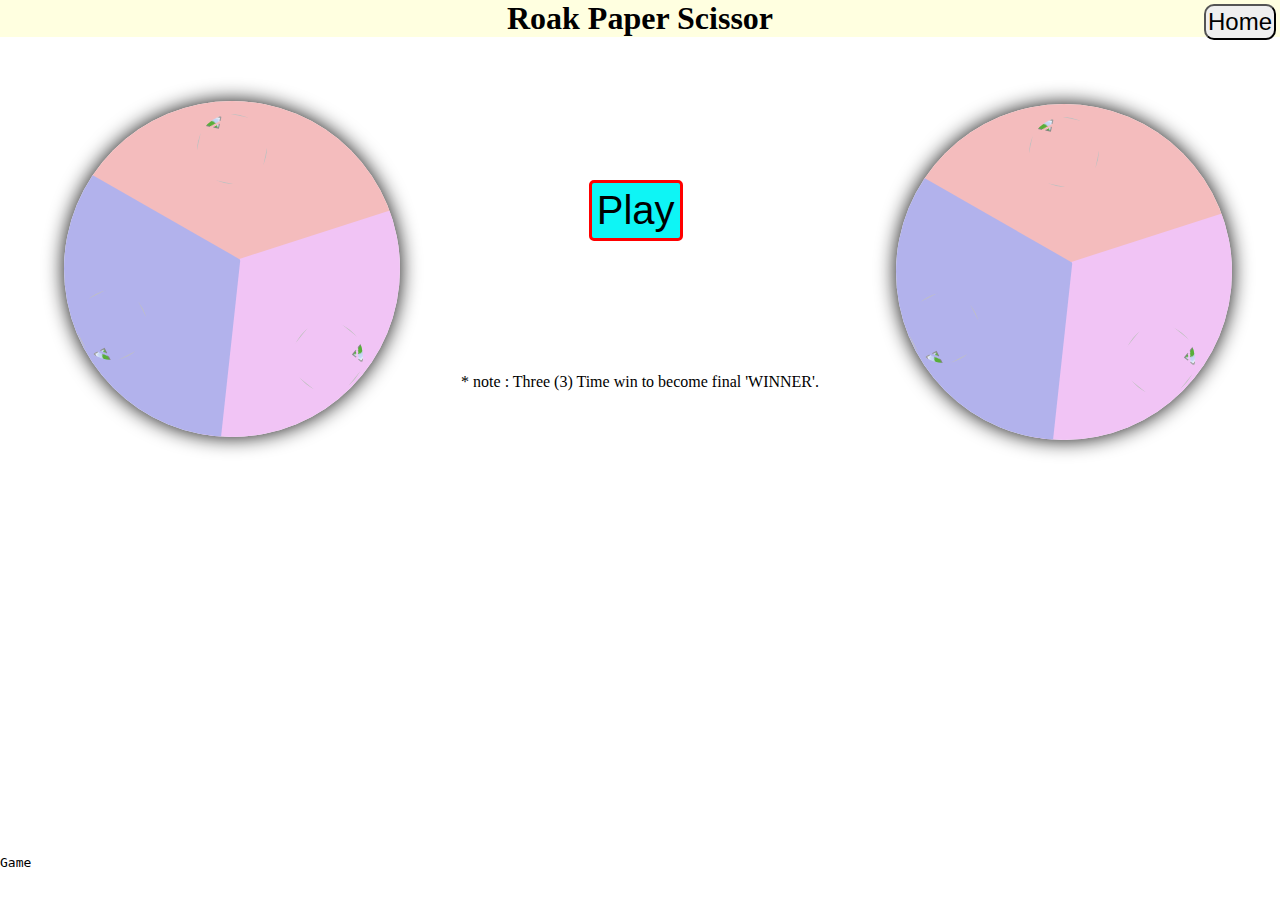
==== RPCtwoplayergame.html @ 46c043dd "Add files via upload" ====
<!DOCTYPE html>
<html lang="en">
<head>
    <meta charset="UTF-8">
    <meta name="viewport" content="width=device-width, initial-scale=1.0">
    <title>Roak Paper Scissor Game</title>
    <link rel="stylesheet" href="RPCtwoplayergame.css">
</head>
<body>
    <header>
        <h1>Roak Paper Scissor </h1>
    </header>
    <main>
        <div id="btn">
            <button id="playbtn2">Play</button>
        </div>
        <div id="vd">
            <audio id="cur" src="Happy_Kids_Cartoon_Music_Background_Y2bs.Com.m4a" height="0px" muted autoplay></audio>
        </div>
        <div class="choices" id="userchoices">
            <div class="choice" id="Roak">
                <img src="roak.png" />
            </div>
            <div class="choice" id="Paper">
                <img src="paper.png"/>
            </div>
            <div class="choice" id="Scissor">
                <img src="scissior.png"/>
            </div>
            <p class="username">You</p>
        </div>
        <div class="choices" id="compchoices">
            <div class="compchoice" id="Roakc">
                <img src="roak.png"/>
            </div>
            <div class="compchoice" id="Paperc">
                <img src="paper.png"/>
            </div>
            <div class="compchoice" id="Scissorc">
                <img src="scissior.png"/>
            </div>
            <p class="compname">Comp</p>
        </div>
        <div id="score-board">
            <div id="user">
                <p id="userscore">0</p>
                <p class="username">You</p>
            </div>            
            <div id="comp">
                <p id="compscore">0</p>
                <p class="compname">Comp</p>
            </div> 
        </div>
        <spam id="msgbg">
            <p id="msg">Play Game</p>
        </spam>
        <spam id="msgbgcomp">
            <p id="msgcomp">Play Game</p>
        </spam>
        <div>
            <p id="vs">V/S</p>
        </div>
        <div id="refresh">
            <button id="home">Home</button>
        </div>
        <div id="plbtn"></div>
        <div class="stop1"></div>
        <div class="stop2"></div>
        <div class="star">
            <img id="str" src="3-stars.png" width="500px">
            <div class="win">hi</div>
        </div>
        <div class="note">
            <p> * note : Three (3) Time win to become final 'WINNER'.</p>
        </div>
    </main>
    <footer>
        <pre>Game</pre>
    </footer>
    <script src="RPCtowplayergame.js"></script>
</body>
</html>
---- RPCtwoplayergame.css ----
*{
    margin: 0%;
    padding: 0%;
    text-align:center;
}
header{
    background-color: lightyellow;
}
.choices{
    animation: fadeIn 1s;
    padding:2rem;
    justify-content:center;
    gap:3rem;
    /* animation-delay: 3s; */
}
@keyframes  fadeIn{
    0%{ opacity: 0;}
    100%{ opacity: 1;}
}
#userchoices{
    position:relative;
    top:4rem;
    left: 5%;
    border-radius:50%;
    box-shadow:0 0 20px rgb(13, 12, 12);
    height:17rem;
    width: 17rem;
    overflow: hidden;
}
#userchoices .choice{
    height: 18rem;
    width: 55rem;
    clip-path:polygon(100% 0%,50% 100%,0% 0%);
    position: absolute;
    display: flex;
    justify-content: center;
    align-items: center;

}
#Roak,#Roakc{
    top:-6rem;
    right:-17rem;
    transform: rotate(12deg);
    background-color: rgb(244, 188, 189);
}
#Paper,#Paperc{
    top:7rem;
    right:-23rem;
    transform: rotate(129deg);
    background-color: rgb(241, 196, 245);
}
#Scissor,#Scissorc{
    top:5rem;
    right:-9.5rem;
    background-color: rgb(178, 178, 236);
    transform: rotate(243deg);
}
#compchoices{
    position: absolute;
    top:6.5rem;
    left:70%;
    border-radius:50%;
    box-shadow:0 0 20px rgb(13, 12, 12);
    height:17rem;
    width: 17rem;
    overflow: hidden;
}
 #compchoices .compchoice{
    height: 18rem;
    width: 55rem;
    clip-path:polygon(100% 0%,50% 100%,0% 0%);
    position: absolute;
    display: flex;
    justify-content: center;
    align-items: center;
}

img{
    height:70px;
    width:70px;
    object-fit:cover;
    border-radius:50%;
}

 .choice,.compchoice{
    display:flex;
    align-items: center;
    justify-content: center;
    height:165px;
    width:165px;
    border-radius:50%;
}

#vs{
    position:absolute;
    top:18rem;
    right:49.4%;
    display: flex;
    align-items: center;
    justify-content: center;
    visibility: hidden;

}
#user{
    position :absolute;
    top:73%;
    left:16%;
    visibility:hidden;
}
#comp{
    position :absolute;
    top:73%;
    right:16%;
    visibility:hidden;
}
#userscore,#compscore{
    display:inline;
    font-size:30px;
}
#msgbg{
    position:absolute;
    top:85%;
    left: 13%;
    padding:10px;
    background-color:black;
    border-radius:10px;
    display: flex;
    align-items: center;
    justify-content: center;
    visibility: hidden;
}
#msg{   
    color:white;
    display:inline;
    font-size:20px;
}
#msgbgcomp{
    position:absolute;
    top:85%;
    right: 14%;
    padding:10px;
    background-color:black;
    border-radius:10px;
    display: flex;
    align-items: center;
    justify-content: center;
    visibility: hidden;
}
#msgcomp{   
    color:white;
    display:inline;
    font-size:20px;
}
pre{
    position:absolute;
    top:95%;
    text-align: left;
}

#playbtn{
    display: flex;
    justify-content: center;
    align-items: center;
    font-size: 40px;
    position: absolute;
    top: 12%;
    left:37%;
    background-color: rgb(14, 245, 245);
    border: solid red;
    border-radius: 5px;
    padding: 5px;
}

#refresh{
    position: absolute;
    top: 2px;
    right: 2px;
    margin:2px;
}
#home{
    font-size: 1.5rem;
    padding: 2px;
    border-radius: 10px; 
}

button:hover{
    cursor:pointer;
    opacity: 50%;
}
#click1:hover,#click2:hover{
    cursor:pointer;
    opacity: 100%;
}

#playbtn2{
    display: flex;
    justify-content: center;
    align-items: center;
    font-size: 40px;
    position: absolute;
    top: 20%;
    left:46%;
    background-color: rgb(14, 245, 245);
    border: solid red;
    border-radius: 5px;
    padding: 5px;
} 
.stop1{
    height: 3rem;
    width:2rem;
    clip-path:polygon(100% 0%,50% 100%,0% 0%);
    background-color: yellow;
    position :absolute;
    top:12%;
    left:17%;
    visibility:hidden;
}
.stop2{
    height: 3rem;
    width:2rem;
    clip-path:polygon(100% 0%,50% 100%,0% 0%);
    background-color: yellow;
    position :absolute;
    top:12%;
    right:16%;
    visibility:hidden;
}
.star{
    position: absolute;
    width:800px;
    height: 400px;
    top: 10%;
    left: 20%;
    background-color:beige;
    display: flex;
    justify-content: center;
    visibility:hidden;
}
#str{
    border-radius:0%;
    height:220px;
    width:600px;
    
}
.win{
    background-color: green;
    position:absolute;
    font-size: 4rem;
    top:65%;
    color:white;
}
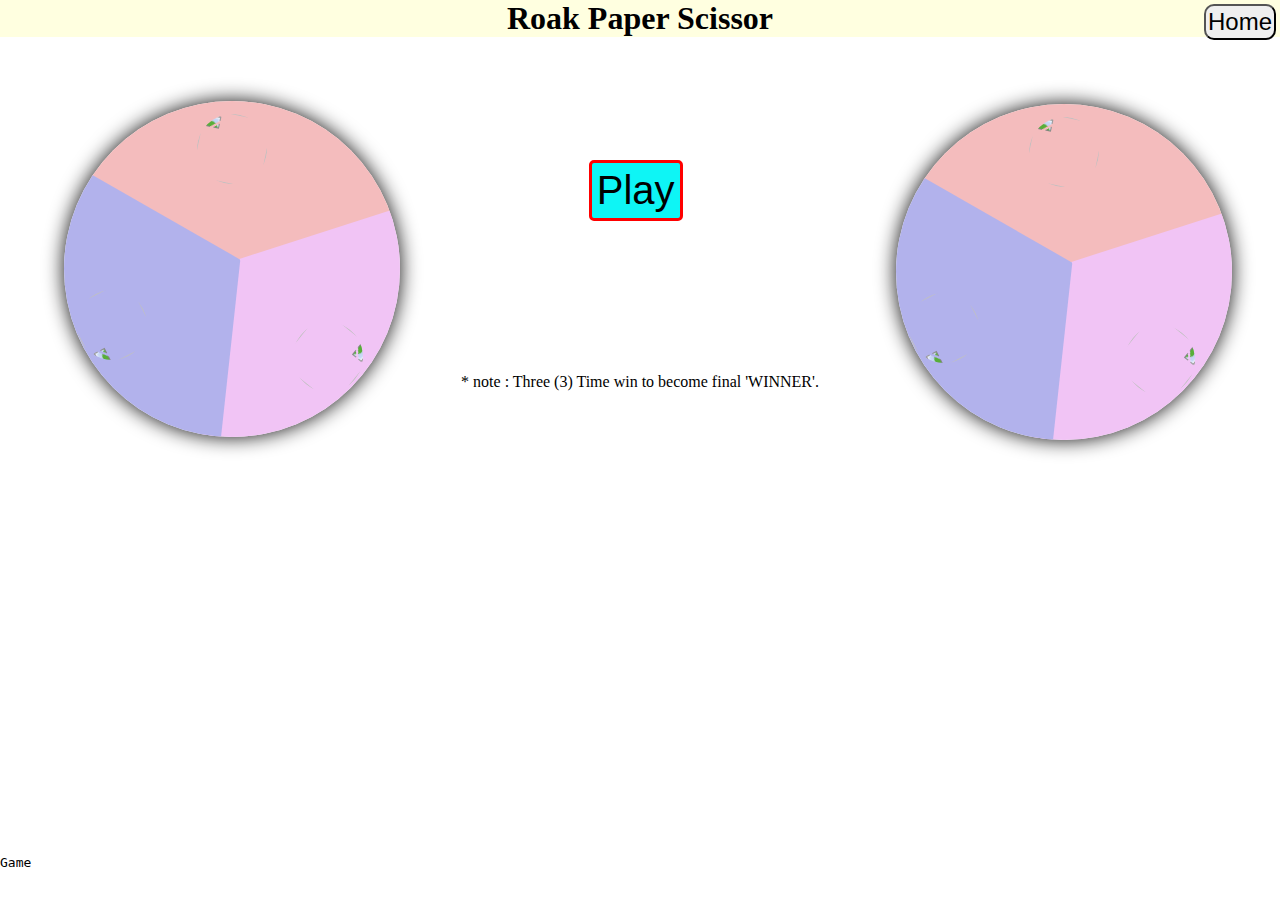
==== commit 9e709b3e: "Update RPCtwoplayergame.html" ====
--- a/RPCtwoplayergame.html
+++ b/RPCtwoplayergame.html
@@ -79,4 +79,4 @@
     </footer>
     <script src="RPCtowplayergame.js"></script>
 </body>
-</html>+</html>
--- a/RPCtwoplayergame.css
+++ b/RPCtwoplayergame.css
@@ -103,13 +103,13 @@
 }
 #user{
     position :absolute;
-    top:73%;
+    top:32rem;
     left:16%;
     visibility:hidden;
 }
 #comp{
     position :absolute;
-    top:73%;
+    top:32rem;
     right:16%;
     visibility:hidden;
 }
@@ -119,7 +119,7 @@
 }
 #msgbg{
     position:absolute;
-    top:85%;
+    top:38rem;
     left: 13%;
     padding:10px;
     background-color:black;
@@ -136,7 +136,7 @@
 }
 #msgbgcomp{
     position:absolute;
-    top:85%;
+    top:38rem;
     right: 14%;
     padding:10px;
     background-color:black;
@@ -163,7 +163,7 @@
     align-items: center;
     font-size: 40px;
     position: absolute;
-    top: 12%;
+    top: 12rem;
     left:37%;
     background-color: rgb(14, 245, 245);
     border: solid red;
@@ -198,7 +198,7 @@
     align-items: center;
     font-size: 40px;
     position: absolute;
-    top: 20%;
+    top: 10rem;
     left:46%;
     background-color: rgb(14, 245, 245);
     border: solid red;
@@ -211,8 +211,8 @@
     clip-path:polygon(100% 0%,50% 100%,0% 0%);
     background-color: yellow;
     position :absolute;
-    top:12%;
-    left:17%;
+    top:5rem;
+    left:14rem;
     visibility:hidden;
 }
 .stop2{
@@ -221,15 +221,15 @@
     clip-path:polygon(100% 0%,50% 100%,0% 0%);
     background-color: yellow;
     position :absolute;
-    top:12%;
-    right:16%;
+    top:5rem;
+    right:17rem;
     visibility:hidden;
 }
 .star{
     position: absolute;
     width:800px;
     height: 400px;
-    top: 10%;
+    top: 4rem;
     left: 20%;
     background-color:beige;
     display: flex;
@@ -246,6 +246,6 @@
     background-color: green;
     position:absolute;
     font-size: 4rem;
-    top:65%;
+    top:16rem;
     color:white;
-}+}
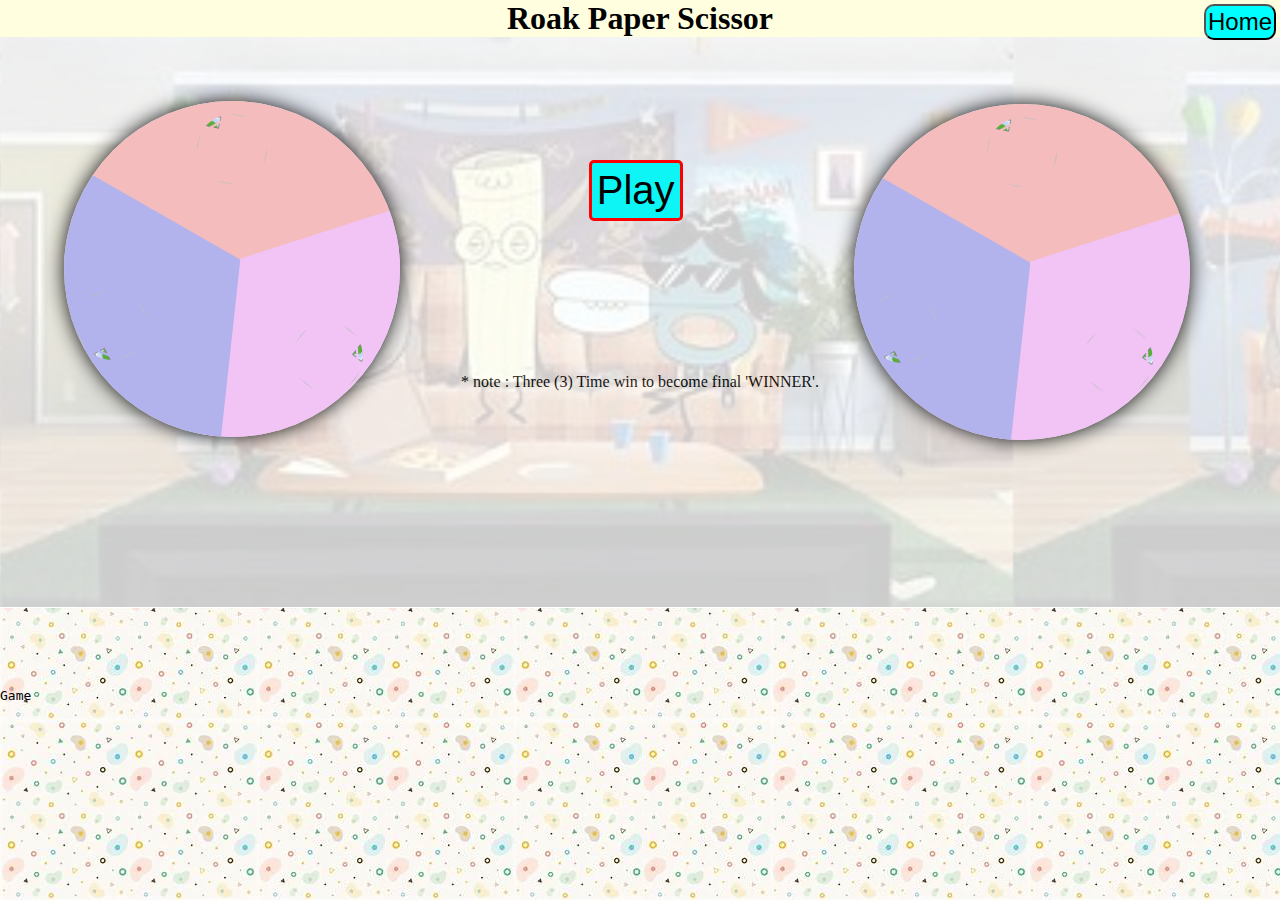
==== commit 3a3bdb88: "Update RPCtwoplayergame.html" ====
--- a/RPCtwoplayergame.html
+++ b/RPCtwoplayergame.html
@@ -1,16 +1,16 @@
 <!DOCTYPE html>
-<html lang="en">
+<html lang="en" style=" background-color:rgb(244, 245, 232); background-image: url('background\ image\ for\ rpcgame.jpeg'); background-size: covor;">
 <head>
     <meta charset="UTF-8">
-    <meta name="viewport" content="width=device-width, initial-scale=1.0">
     <title>Roak Paper Scissor Game</title>
     <link rel="stylesheet" href="RPCtwoplayergame.css">
 </head>
-<body>
+<body style="background-color:white; height: 38rem;">
     <header>
         <h1>Roak Paper Scissor </h1>
     </header>
     <main>
+        <div style=" position:absolute;  height: 570px; width: 100%; background-image: url('background image for game th.jpeg'); background-size:contain; opacity: 20%;"></div>
         <div id="btn">
             <button id="playbtn2">Play</button>
         </div>
@@ -61,13 +61,13 @@
             <p id="vs">V/S</p>
         </div>
         <div id="refresh">
-            <button id="home">Home</button>
+            <button id="home" style="background-color:aqua;">Home</button>
         </div>
         <div id="plbtn"></div>
         <div class="stop1"></div>
         <div class="stop2"></div>
         <div class="star">
-            <img id="str" src="3-stars.png" width="500px">
+            <div id="imgstr"><img id="str" src="3-stars.png" width="500px"></div>
             <div class="win">hi</div>
         </div>
         <div class="note">
--- a/RPCtwoplayergame.css
+++ b/RPCtwoplayergame.css
@@ -58,7 +58,7 @@
 #compchoices{
     position: absolute;
     top:6.5rem;
-    left:70%;
+    right: 7%;
     border-radius:50%;
     box-shadow:0 0 20px rgb(13, 12, 12);
     height:17rem;
@@ -153,7 +153,7 @@
 }
 pre{
     position:absolute;
-    top:95%;
+    top:43rem;
     text-align: left;
 }
 
@@ -216,13 +216,13 @@
     visibility:hidden;
 }
 .stop2{
+    position :absolute;
     height: 3rem;
     width:2rem;
     clip-path:polygon(100% 0%,50% 100%,0% 0%);
     background-color: yellow;
-    position :absolute;
     top:5rem;
-    right:17rem;
+    right:16rem;
     visibility:hidden;
 }
 .star{
@@ -230,7 +230,7 @@
     width:800px;
     height: 400px;
     top: 4rem;
-    left: 20%;
+    left: 23rem;
     background-color:beige;
     display: flex;
     justify-content: center;
